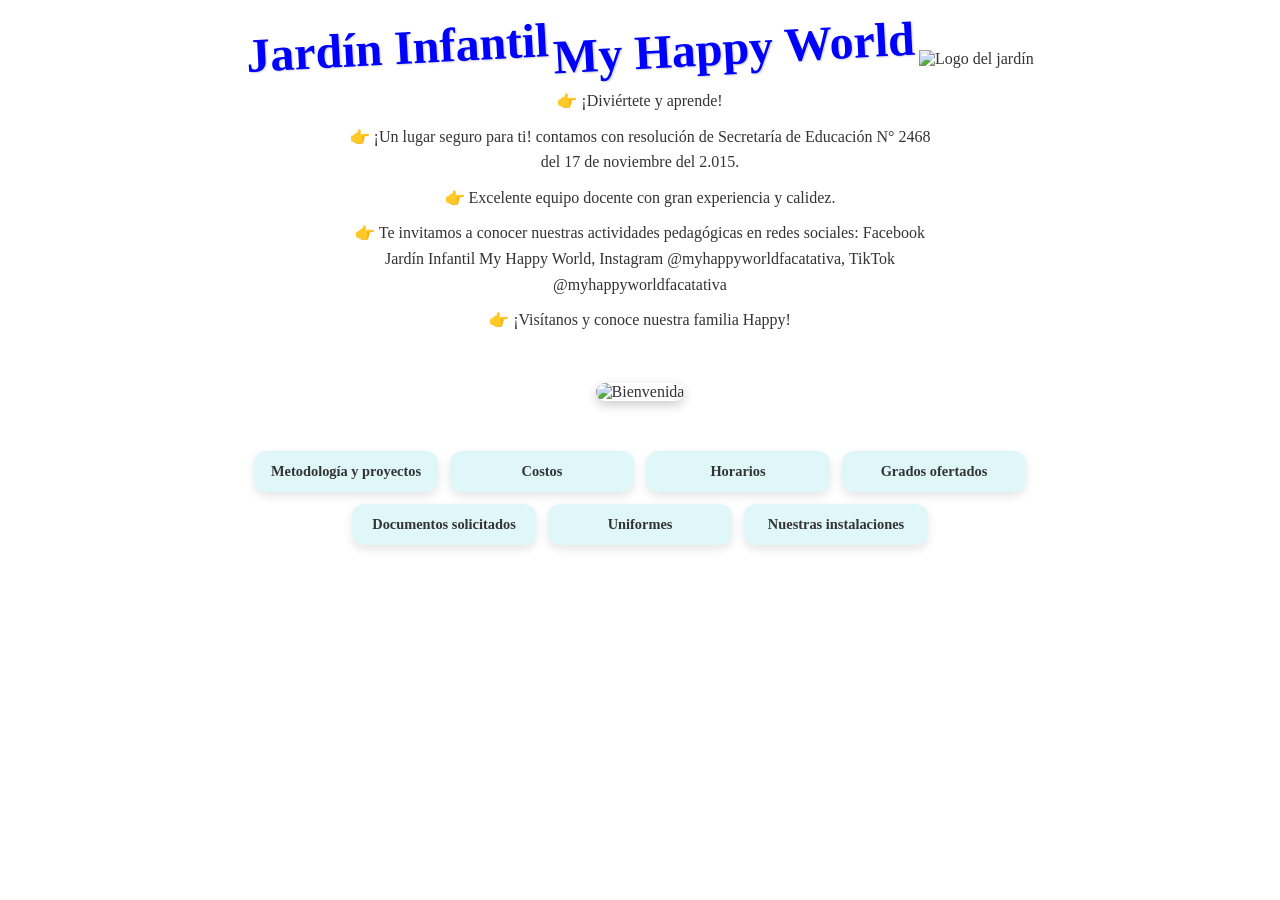
==== index.html @ 0f5d28e3 "Actualizo contenido" ====
<!DOCTYPE html>
<html lang="es">
<head>
  <meta charset="UTF-8" />
  <meta name="viewport" content="width=device-width, initial-scale=1.0"/>
  <title>Jardín Infantil My Happy World</title>

  <!-- Favicons -->
  <link rel="icon" type="image/png" sizes="32x32" href="img/logo.png">
  <link rel="icon" type="image/png" sizes="16x16" href="img/logo.png">
  <link rel="apple-touch-icon" sizes="180x180" href="img/logo.png">

  <!-- Estilos base -->
  <link rel="stylesheet" href="stile.css">
  

  <style>
    body {
      margin: 0;
      font-family: fantasy;
      color: #333;
      text-align: center;
    }

    header {
      padding: 20px;
    }

    .arco {
      font-size: 2.2em;
      font-weight: bold;
      margin-top: 20px;
      display: inline-block;
      transform: rotate(-3deg);
      color: #0000ff;
      text-shadow: 1px 1px 2px rgba(0,0,0,0.2);
    }

    .logo {
      width: 120px;
      margin: 10px auto;
    }

    .info {
      max-width: 600px;
      margin: 0 auto 30px;
      padding: 0 20px;
      font-size: 1em;
      line-height: 1.6;
    }

    .info p {
      margin: 10px 0;
    }

    .info p::before {
      content: "👉 ";
      color: #4CAF50;
    }

    .grid-section {
      display: flex;
      flex-wrap: wrap;
      justify-content: center;
      gap: 12px;
      margin: 30px auto;
      max-width: 800px;
      padding: 0 10px;
    }

    .grid-item {
      background: #e0f7fa;
      border-radius: 12px;
      padding: 12px;
      width: 140px;
      font-size: 0.9em;
      font-weight: bold;
      cursor: pointer;
      box-shadow: 0 4px 10px rgba(0,0,0,0.1);
      transition: transform 0.2s;
    }

    .grid-item:hover {
      transform: scale(1.05);
      background: #b2ebf2;
    }

    .center-image {
      width: 100%;
      max-width: 300px;
      margin: 20px auto;
      border-radius: 12px;
      box-shadow: 0 4px 12px rgba(0,0,0,0.2);
    }

    /* Modal de imágenes */
    .image-modal, .modal {
      display: none;
      position: fixed;
      inset: 0;
      background: rgba(0,0,0,0.85);
      justify-content: center;
      align-items: center;
      z-index: 2000;
    }

    .image-modal-content {
      position: relative;
      background: #fff;
      padding: 20px;
      border-radius: 12px;
      max-width: 90%;
      max-height: 90%;
      overflow: auto;
    }

    .image-modal-content img {
      max-width: 100%;
      margin-bottom: 12px;
      border-radius: 8px;
    }

    .close-img-btn, .close-btn {
      position: absolute;
      top: 10px;
      right: 10px;
      font-size: 22px;
      background: #656565;
      color: white;
      border: none;
      border-radius: 50%;
      width: 36px;
      height: 36px;
      cursor: pointer;
      z-index: 1101;
    }

    .modal-content {
      position: relative;
      background: #000;
      border-radius: 16px;
      overflow: hidden;
      width: 360px;
      height: 640px;
      box-shadow: 0 8px 25px rgba(0,0,0,0.6);
    }

    .modal-content video {
      width: 100%;
      height: 100%;
      object-fit: cover;
      display: block;
      pointer-events: none;
    }

    .sound-btn {
      position: absolute;
      bottom: 20px;
      left: 50%;
      transform: translateX(-50%);
      background: rgba(255,255,255,0.9);
      color: #000;
      border: none;
      padding: 12px 22px;
      border-radius: 22px;
      font-size: 15px;
      font-weight: 700;
      cursor: pointer;
      box-shadow: 0 4px 12px rgba(0,0,0,0.4);
      transition: transform 0.2s, background 0.3s, color 0.3s;
      z-index: 1101;
    }

    .sound-btn:hover {
      transform: translateX(-50%) scale(1.05);
      background: rgba(0,200,0,0.85);
      color: #fff;
    }

    @media (min-width: 768px) {
      .grid-item {
        width: 160px;
      }
      .arco {
        font-size: 3em;
      }
    }
  </style>
</head>
<body>

  <!-- Modal con el video -->
  <div id="promoModal" class="modal">
    <div class="modal-content">
      <button class="close-btn" id="closeModal">&times;</button>
      <video id="promoVideo" muted playsinline>
        <source src="videos/promo.mp4" type="video/mp4">
        Tu navegador no soporta videos HTML5.
      </video>
      <button id="soundBtn" class="sound-btn">🔊 Activar sonido</button>
    </div>
  </div>

  <!-- Título en arco -->
  <div class="arco">Jardín Infantil</div>
  <div class="arco">My Happy World</div>

  <!-- Logo -->
  <img src="img/logo.png" alt="Logo del jardín" class="logo">

  <!-- Información -->
  <div class="info">
    <p>¡Diviértete y aprende!</p>
    <p>¡Un lugar seguro para ti! contamos con resolución de Secretaría de Educación N° 2468 del 17 de noviembre del 2.015.</p>
    <p>Excelente equipo docente con gran experiencia y calidez.</p>
    <p>Te invitamos a conocer nuestras actividades pedagógicas en redes sociales: Facebook Jardín Infantil My Happy World, Instagram @myhappyworldfacatativa, TikTok @myhappyworldfacatativa</p>
    <p>¡Visítanos y conoce nuestra familia Happy!</p>
  </div>

  <!-- Imagen central -->
  <img src="img/welcome.jpg" alt="Bienvenida" class="center-image">

  <!-- Recuadros -->
  <div class="grid-section">
    <div class="grid-item" onclick="showImages(['img/metod.jpg','img/proyect.jpg'])">Metodología y proyectos</div>
    <div class="grid-item" onclick="showImages(['img/cost-matri.jpg','img/cost-mens.jpg'])">Costos</div>
    <div class="grid-item" onclick="showImages(['img/horarios.jpg'])">Horarios</div>
    <div class="grid-item" onclick="showImages(['img/grados.jpg'])">Grados ofertados</div>
    <div class="grid-item" onclick="showImages(['img/doc-soli.jpg'])">Documentos solicitados</div>
    <div class="grid-item" onclick="showImages(['img/uniform.jpg'])">Uniformes</div>
    <div class="grid-item" onclick="showImages(['img/insta.png'])">Nuestras instalaciones</div>
  </div>

  <!-- Modal de imágenes -->
  <div id="imageModal" class="image-modal">
    <div class="image-modal-content" id="imageContainer">
      <button class="close-img-btn" onclick="closeImageModal()">×</button>
    </div>
  </div>
  <!-- Script para mostrar imágenes -->
  <script>
    const modal = document.getElementById("promoModal");
    const video = document.getElementById("promoVideo");
    const closeBtn = document.getElementById("closeModal");
    const soundBtn = document.getElementById("soundBtn");

    // Mostrar modal y reproducir video después de 2 segundos
    window.addEventListener("load", () => {
      setTimeout(() => {
        modal.style.display = "flex";
        video.play().catch(err => {
          console.log("El navegador bloqueó el autoplay:", err);
        });
      }, 2000);
    });

    // Activar sonido
    soundBtn.addEventListener("click", () => {
      video.muted = false;
      video.play();
      soundBtn.style.display = "none";
    });

    // Cerrar modal al terminar video
    video.addEventListener("ended", () => {
      modal.style.display = "none";
      video.pause();
    });

    // Cerrar modal con la "X"
    closeBtn.addEventListener("click", () => {
      modal.style.display = "none";
      video.pause();
    });
    function showImages(imagePaths) {
      const container = document.getElementById("imageContainer");
      container.innerHTML = '<button class="close-img-btn" onclick="closeImageModal()">×</button>';
      imagePaths.forEach(path => {
        const img = document.createElement("img");
        img.src = path;
        container.appendChild(img);
      });
      document.getElementById("imageModal").style.display = "flex";
    }

    function closeImageModal() {
      document.getElementById("imageModal").style.display = "none";
    }
  </script>

</body>
</html>
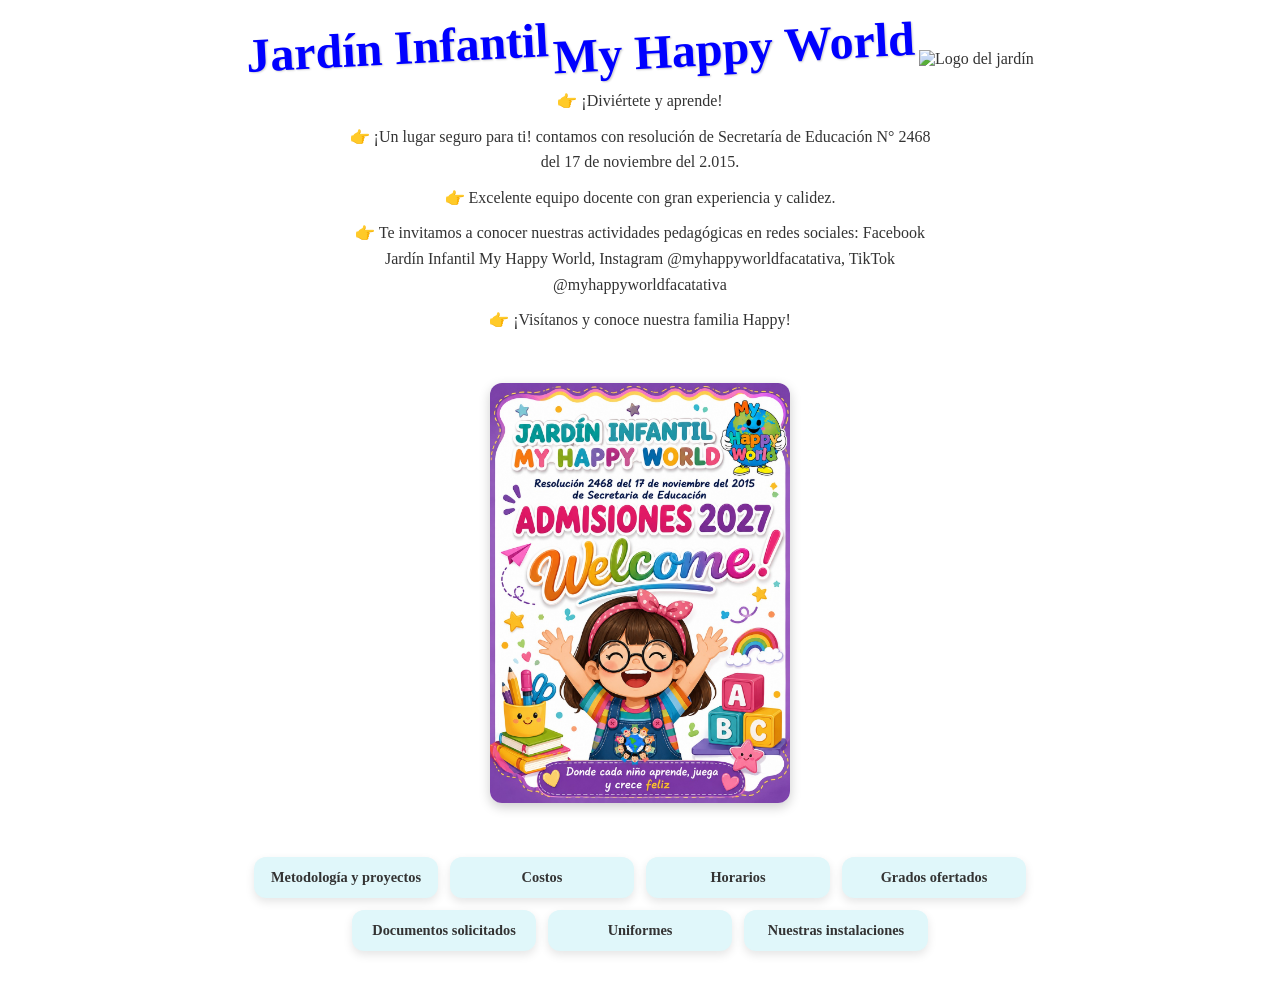
==== commit ed2db20a: "Actualización en la sección de admisiones" ====
--- a/index.html
+++ b/index.html
@@ -244,45 +244,6 @@
     const closeBtn = document.getElementById("closeModal");
     const soundBtn = document.getElementById("soundBtn");
 
-    // Mostrar modal y reproducir video después de 2 segundos
-    window.addEventListener("load", () => {
-      setTimeout(() => {
-        modal.style.display = "flex";
-        video.play().catch(err => {
-          console.log("El navegador bloqueó el autoplay:", err);
-        });
-      }, 2000);
-    });
-
-    // Activar sonido
-    soundBtn.addEventListener("click", () => {
-      video.muted = false;
-      video.play();
-      soundBtn.style.display = "none";
-    });
-
-    // Cerrar modal al terminar video
-    video.addEventListener("ended", () => {
-      modal.style.display = "none";
-      video.pause();
-    });
-
-    // Cerrar modal con la "X"
-    closeBtn.addEventListener("click", () => {
-      modal.style.display = "none";
-      video.pause();
-    });
-    function showImages(imagePaths) {
-      const container = document.getElementById("imageContainer");
-      container.innerHTML = '<button class="close-img-btn" onclick="closeImageModal()">×</button>';
-      imagePaths.forEach(path => {
-        const img = document.createElement("img");
-        img.src = path;
-        container.appendChild(img);
-      });
-      document.getElementById("imageModal").style.display = "flex";
-    }
-
     function closeImageModal() {
       document.getElementById("imageModal").style.display = "none";
     }
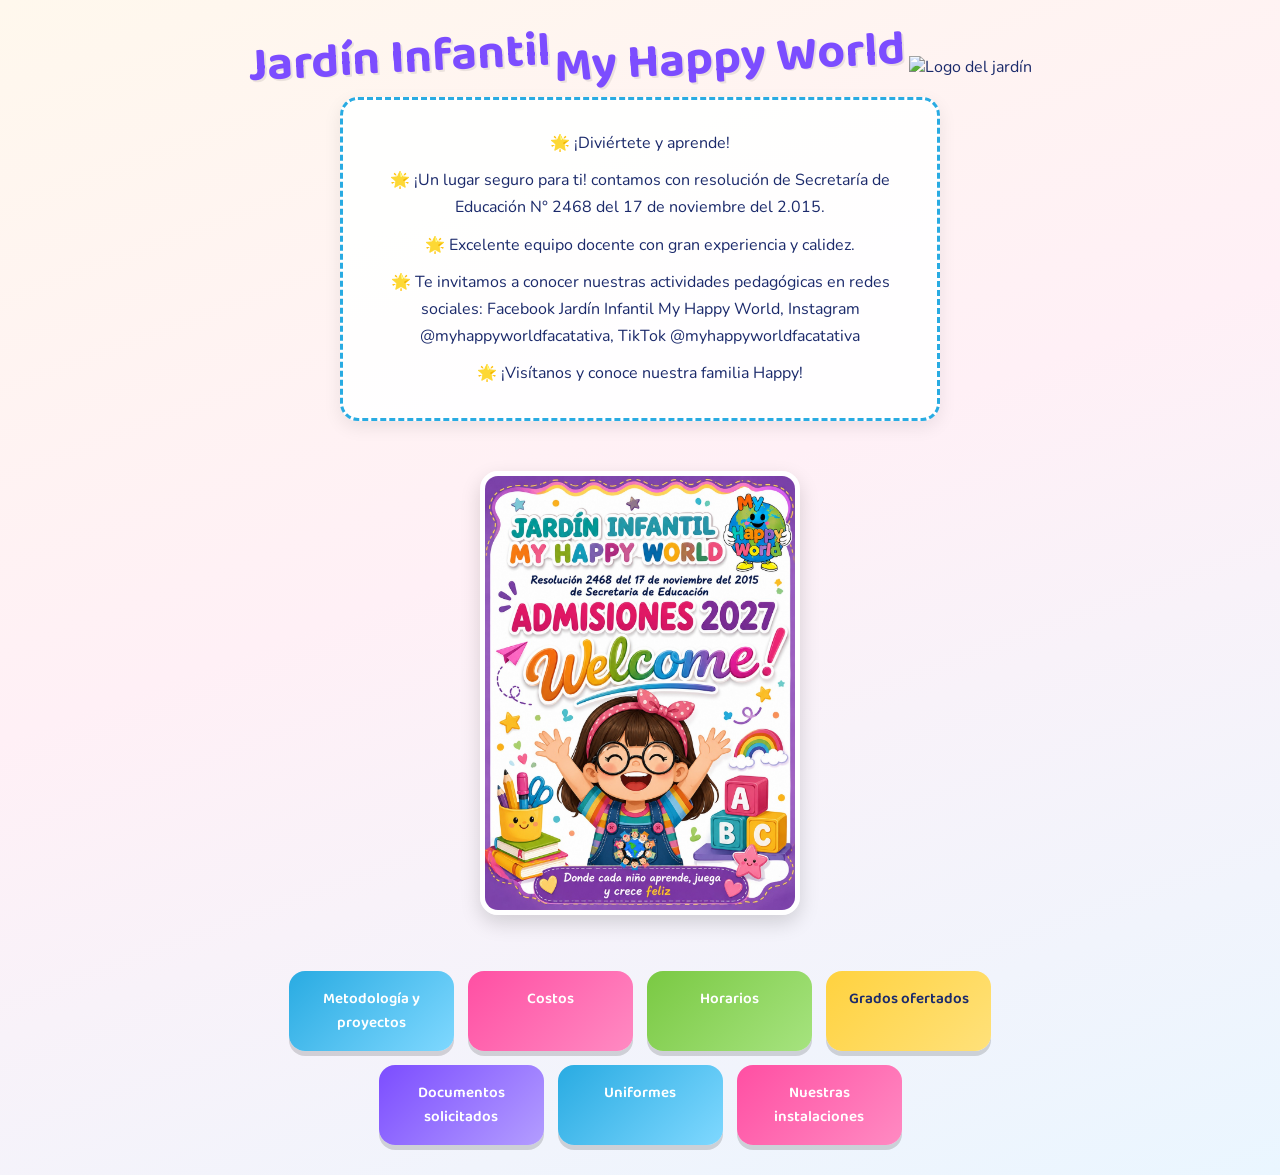
==== commit 692211f3: "Actualización en la sección de admisiones" ====
--- a/index.html
+++ b/index.html
@@ -13,103 +13,126 @@
   <!-- Estilos base -->
   <link rel="stylesheet" href="stile.css">
   
+  <!-- ➕ NUEVO: Tipografías Google Fonts -->
+<link rel="preconnect" href="https://fonts.googleapis.com">
+<link rel="preconnect" href="https://fonts.gstatic.com" crossorigin>
+<link href="https://fonts.googleapis.com/css2?family=Baloo+2:wght@600;700;800&family=Nunito:wght@400;600;700;800&display=swap" rel="stylesheet">
 
   <style>
     body {
-      margin: 0;
-      font-family: fantasy;
-      color: #333;
+      color: var(--color-navy);
       text-align: center;
     }
 
-    header {
-      padding: 20px;
-    }
-
+    /* ---- Título en arco ---- */
     .arco {
+      font-family: var(--font-title);
       font-size: 2.2em;
-      font-weight: bold;
+      font-weight: 700;
       margin-top: 20px;
       display: inline-block;
       transform: rotate(-3deg);
-      color: #0000ff;
-      text-shadow: 1px 1px 2px rgba(0,0,0,0.2);
-    }
+      color: var(--color-purple);
+      text-shadow: 2px 2px 0 rgba(0,0,0,0.08);
+      transition: transform 0.3s ease;
+    }
+
+    .arco:hover { transform: rotate(0deg) scale(1.03); }
 
     .logo {
       width: 120px;
       margin: 10px auto;
-    }
+      transition: transform 0.3s ease;
+    }
+    .logo:hover { transform: scale(1.08) rotate(-4deg); }
 
     .info {
       max-width: 600px;
       margin: 0 auto 30px;
-      padding: 0 20px;
+      padding: 20px;
       font-size: 1em;
-      line-height: 1.6;
-    }
-
-    .info p {
-      margin: 10px 0;
-    }
-
-    .info p::before {
-      content: "👉 ";
-      color: #4CAF50;
-    }
-
+      line-height: 1.7;
+      border: 3px dashed var(--color-blue);
+    }
+
+    .info p { margin: 10px 0; }
+    .info p::before { content: "🌟 "; }
+
+    /* ---- Recuadros de navegación ---- */
     .grid-section {
       display: flex;
       flex-wrap: wrap;
       justify-content: center;
-      gap: 12px;
+      gap: 14px;
       margin: 30px auto;
       max-width: 800px;
       padding: 0 10px;
     }
 
     .grid-item {
-      background: #e0f7fa;
-      border-radius: 12px;
-      padding: 12px;
-      width: 140px;
-      font-size: 0.9em;
-      font-weight: bold;
+      font-family: var(--font-title);
+      background: linear-gradient(135deg, var(--color-blue), #7fd8ff);
+      color: white;
+      border-radius: 16px;
+      padding: 16px 12px;
+      width: 150px;
+      font-size: 0.95em;
+      font-weight: 600;
       cursor: pointer;
-      box-shadow: 0 4px 10px rgba(0,0,0,0.1);
-      transition: transform 0.2s;
-    }
+      box-shadow: 0 5px 0 rgba(0,0,0,0.15);
+      transition: transform 0.2s ease, box-shadow 0.2s ease, background 0.3s ease;
+    }
+
+    /* Colorea cada recuadro con un color distinto de la paleta */
+    .grid-item:nth-child(2) { background: linear-gradient(135deg, var(--color-pink), #ff8ac2); }
+    .grid-item:nth-child(3) { background: linear-gradient(135deg, var(--color-green), #a6e37f); }
+    .grid-item:nth-child(4) { background: linear-gradient(135deg, var(--color-yellow), #ffe17a); color: var(--color-navy); }
+    .grid-item:nth-child(5) { background: linear-gradient(135deg, var(--color-purple), #b39dff); }
+    .grid-item:nth-child(6) { background: linear-gradient(135deg, var(--color-blue), #7fd8ff); }
+    .grid-item:nth-child(7) { background: linear-gradient(135deg, var(--color-pink), #ff8ac2); }
 
     .grid-item:hover {
-      transform: scale(1.05);
-      background: #b2ebf2;
+      animation: bounce 0.5s ease;
+      box-shadow: 0 2px 0 rgba(0,0,0,0.15);
+    }
+
+    .grid-item:active { transform: translateY(3px); box-shadow: 0 2px 0 rgba(0,0,0,0.15); }
+
+    @keyframes bounce {
+      0%, 100% { transform: translateY(0) scale(1); }
+      30% { transform: translateY(-10px) scale(1.06); }
+      60% { transform: translateY(2px) scale(0.98); }
     }
 
     .center-image {
       width: 100%;
-      max-width: 300px;
+      max-width: 320px;
       margin: 20px auto;
-      border-radius: 12px;
-      box-shadow: 0 4px 12px rgba(0,0,0,0.2);
-    }
-
-    /* Modal de imágenes */
-    .image-modal, .modal {
+      border-radius: 18px;
+      border: 5px solid white;
+      box-shadow: 0 8px 20px rgba(0,0,0,0.15);
+      transition: transform 0.3s ease;
+    }
+    .center-image:hover { transform: scale(1.03); }
+
+    /* ---- Modal de imágenes (ahora usado también para el collage) ---- */
+    .image-modal {
       display: none;
       position: fixed;
       inset: 0;
-      background: rgba(0,0,0,0.85);
+      background: rgba(27, 42, 107, 0.85); /* navy translúcido en vez de negro puro */
       justify-content: center;
       align-items: center;
       z-index: 2000;
+      padding: 16px;
     }
 
     .image-modal-content {
       position: relative;
       background: #fff;
-      padding: 20px;
-      border-radius: 12px;
-      max-width: 90%;
+      padding: 24px;
+      border-radius: 18px;
+      max-width: 92%;
       max-height: 90%;
       overflow: auto;
     }
@@ -117,89 +140,75 @@
     .image-modal-content img {
       max-width: 100%;
       margin-bottom: 12px;
-      border-radius: 8px;
-    }
-
-    .close-img-btn, .close-btn {
+      border-radius: 12px;
+    }
+
+    .close-img-btn {
       position: absolute;
       top: 10px;
       right: 10px;
       font-size: 22px;
-      background: #656565;
+      background: var(--color-pink);
       color: white;
       border: none;
       border-radius: 50%;
-      width: 36px;
-      height: 36px;
+      width: 38px;
+      height: 38px;
       cursor: pointer;
       z-index: 1101;
-    }
-
-    .modal-content {
-      position: relative;
-      background: #000;
-      border-radius: 16px;
-      overflow: hidden;
-      width: 360px;
-      height: 640px;
-      box-shadow: 0 8px 25px rgba(0,0,0,0.6);
-    }
-
-    .modal-content video {
-      width: 100%;
-      height: 100%;
-      object-fit: cover;
-      display: block;
-      pointer-events: none;
-    }
-
-    .sound-btn {
-      position: absolute;
-      bottom: 20px;
-      left: 50%;
-      transform: translateX(-50%);
-      background: rgba(255,255,255,0.9);
-      color: #000;
-      border: none;
-      padding: 12px 22px;
-      border-radius: 22px;
-      font-size: 15px;
-      font-weight: 700;
-      cursor: pointer;
-      box-shadow: 0 4px 12px rgba(0,0,0,0.4);
-      transition: transform 0.2s, background 0.3s, color 0.3s;
-      z-index: 1101;
-    }
-
-    .sound-btn:hover {
-      transform: translateX(-50%) scale(1.05);
-      background: rgba(0,200,0,0.85);
-      color: #fff;
+      transition: transform 0.2s ease, background 0.2s ease;
+    }
+    .close-img-btn:hover { transform: scale(1.1) rotate(90deg); background: var(--color-purple); }
+
+    /* ➕ NUEVO: Collage de uniformes (dos mitades, izquierda/derecha) */
+    .uniform-collage {
+      display: grid;
+      grid-template-columns: 1fr 1fr;
+      gap: 12px;
+      width: min(85vw, 720px);
+      margin-top: 10px;
+    }
+
+    .uniform-half {
+      height: 420px;
+      background-size: cover;
+      background-position: top center;
+      border-radius: 18px;
+      border: 5px solid white;
+      box-shadow: 0 6px 18px rgba(0,0,0,0.25);
+      transition: transform 0.3s ease, box-shadow 0.3s ease;
+    }
+
+    .uniform-half:hover {
+      transform: scale(1.04) rotate(-1deg);
+      box-shadow: 0 10px 26px rgba(0,0,0,0.3);
+    }
+
+    .uniform-left  { border-color: var(--color-blue); }
+    .uniform-right { border-color: var(--color-pink); }
+
+    @media (max-width: 700px) {
+      .uniform-collage { grid-template-columns: 1fr; }
+      .uniform-half { height: 260px; }
     }
 
     @media (min-width: 768px) {
-      .grid-item {
-        width: 160px;
+      .grid-item { width: 165px; }
+      .arco { font-size: 3em; }
+    }
+
+    /* Respeta a usuarios que prefieren menos movimiento */
+    @media (prefers-reduced-motion: reduce) {
+      .grid-item:hover, .center-image:hover, .uniform-half:hover, .logo:hover, .arco:hover {
+        animation: none;
+        transform: none;
       }
-      .arco {
-        font-size: 3em;
-      }
     }
   </style>
+
 </head>
 <body>
 
-  <!-- Modal con el video -->
-  <div id="promoModal" class="modal">
-    <div class="modal-content">
-      <button class="close-btn" id="closeModal">&times;</button>
-      <video id="promoVideo" muted playsinline>
-        <source src="videos/promo.mp4" type="video/mp4">
-        Tu navegador no soporta videos HTML5.
-      </video>
-      <button id="soundBtn" class="sound-btn">🔊 Activar sonido</button>
-    </div>
-  </div>
 
   <!-- Título en arco -->
   <div class="arco">Jardín Infantil</div>
@@ -227,7 +236,7 @@
     <div class="grid-item" onclick="showImages(['img/horarios.jpg'])">Horarios</div>
     <div class="grid-item" onclick="showImages(['img/grados.jpg'])">Grados ofertados</div>
     <div class="grid-item" onclick="showImages(['img/doc-soli.jpg'])">Documentos solicitados</div>
-    <div class="grid-item" onclick="showImages(['img/uniform.jpg'])">Uniformes</div>
+    <div class="grid-item" onclick="showUniformCollage()">Uniformes</div>
     <div class="grid-item" onclick="showImages(['img/insta.png'])">Nuestras instalaciones</div>
   </div>
 
@@ -239,15 +248,40 @@
   </div>
   <!-- Script para mostrar imágenes -->
   <script>
-    const modal = document.getElementById("promoModal");
-    const video = document.getElementById("promoVideo");
-    const closeBtn = document.getElementById("closeModal");
-    const soundBtn = document.getElementById("soundBtn");
-
+    // ❌ ELIMINADO: todo el bloque de const modal/video/closeBtn/soundBtn,
+    // el listener "load" que abría el video a los 2s, el listener "ended",
+    // el listener de soundBtn y el listener de closeBtn. Ya no existen
+    // esos elementos en el HTML, así que ese código sobraba por completo.
+
+    // ✅ Se mantiene igual: abre el modal genérico con una o más imágenes
+    function showImages(imagePaths) {
+      const container = document.getElementById("imageContainer");
+      container.innerHTML = '<button class="close-img-btn" onclick="closeImageModal()">×</button>';
+      imagePaths.forEach(path => {
+        const img = document.createElement("img");
+        img.src = path;
+        container.appendChild(img);
+      });
+      document.getElementById("imageModal").style.display = "flex";
+    }
+
+    // ➕ NUEVO: collage de uniformes (uniform.jpg a la izquierda, uniform2.jpg a la derecha)
+    function showUniformCollage() {
+      const container = document.getElementById("imageContainer");
+      container.innerHTML = `
+        <button class="close-img-btn" onclick="closeImageModal()">×</button>
+        <div class="uniform-collage">
+          <div class="uniform-half uniform-left" style="background-image:url('img/uniform.jpg')"></div>
+          <div class="uniform-half uniform-right" style="background-image:url('img/uniform2.jpg')"></div>
+        </div>
+      `;
+      document.getElementById("imageModal").style.display = "flex";
+    }
+
+    // ✅ Se mantiene igual
     function closeImageModal() {
       document.getElementById("imageModal").style.display = "none";
     }
   </script>
-
 </body>
 </html>
--- a/stile.css
+++ b/stile.css
@@ -0,0 +1,49 @@
+/* Estilos generales — My Happy World */
+:root {
+  --color-purple: #7C4DFF;
+  --color-purple-dark: #5B2EBD;
+  --color-pink: #FF4FA3;
+  --color-blue: #29ABE2;
+  --color-green: #7AC943;
+  --color-yellow: #FFD23F;
+  --color-navy: #1B2A6B;
+  --color-cream: #FFF8ED;
+  --font-title: 'Baloo 2', cursive;
+  --font-body: 'Nunito', sans-serif;
+}
+
+* { box-sizing: border-box; }
+
+body {
+  margin: 0;
+  font-family: var(--font-body);
+  background: linear-gradient(160deg, var(--color-cream) 0%, #FFF0F6 45%, #EAF6FF 100%);
+  min-height: 100vh;
+}
+
+.info {
+  background: rgba(255, 255, 255, 0.92);
+  padding: 20px;
+  border-radius: 18px;
+  box-shadow: 0 6px 18px rgba(0,0,0,0.08);
+  font-family: var(--font-body);
+}
+
+header {
+  background: linear-gradient(120deg, var(--color-purple), var(--color-pink));
+  color: white;
+  padding: 20px;
+}
+
+h1 { margin: 0; font-family: var(--font-title); }
+main { padding: 20px; }
+
+img, video { max-width: 100%; height: auto; }
+
+@media (max-width: 600px) {
+  body { font-size: 14px; padding: 10px; }
+  header { padding: 15px; }
+  main { padding: 10px; }
+  h1 { font-size: 22px; }
+  h2 { font-size: 18px; }
+}
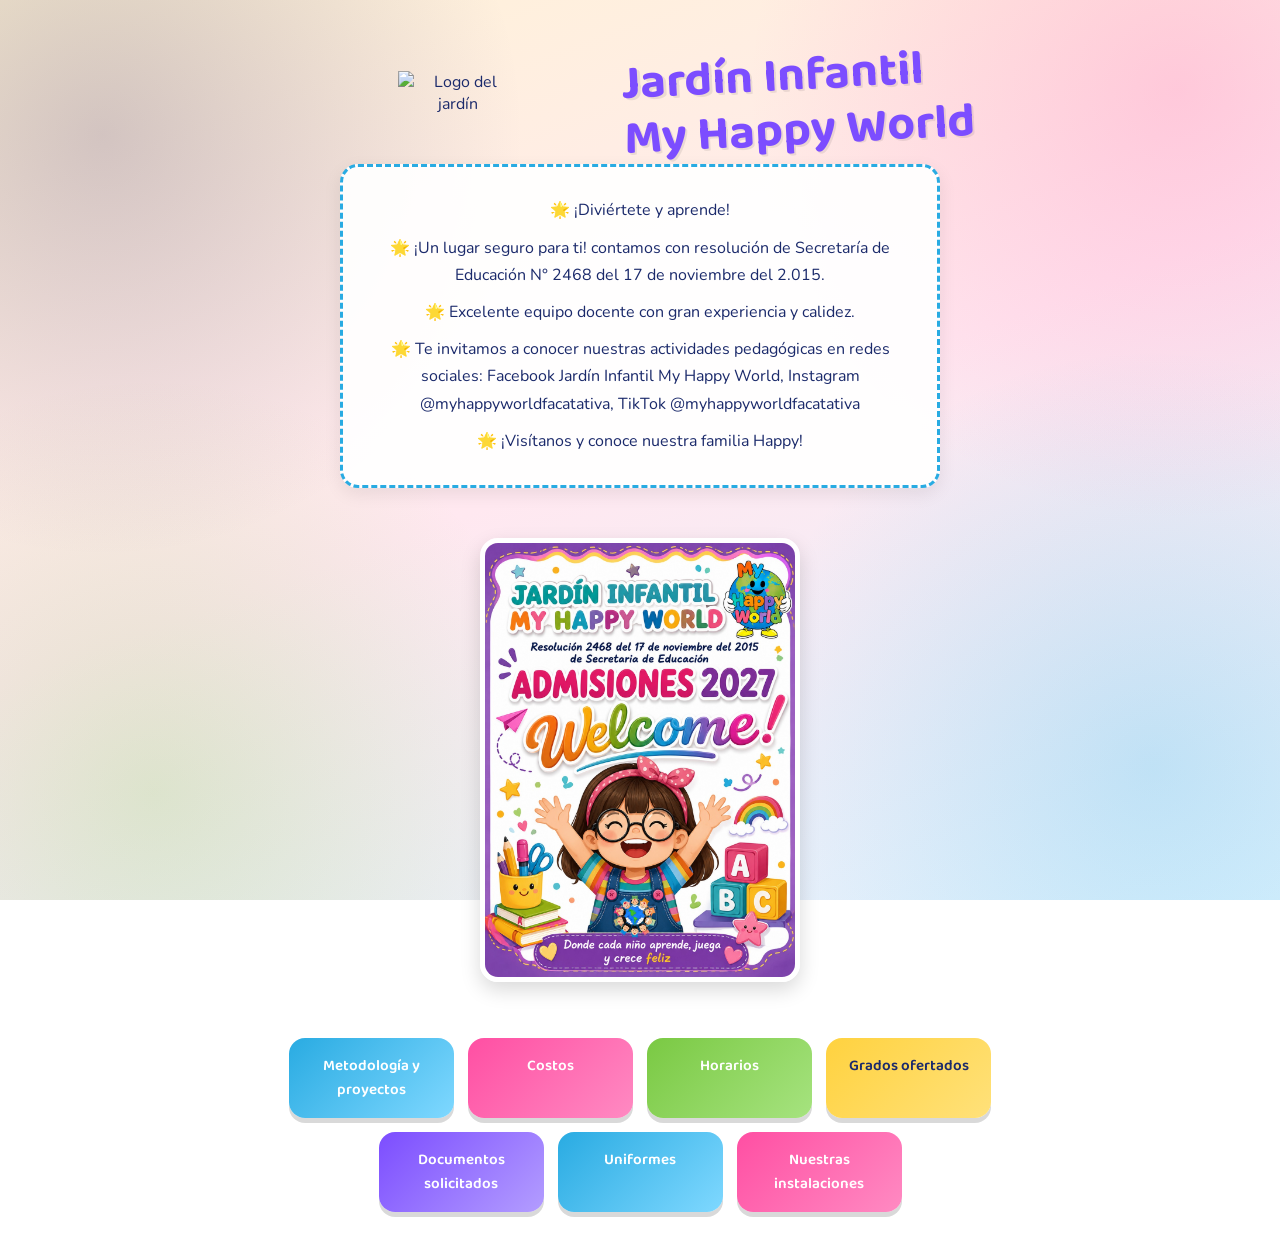
==== commit ed78af90: "Actualización en la sección de admisiones" ====
--- a/index.html
+++ b/index.html
@@ -211,11 +211,10 @@
 
 
   <!-- Título en arco -->
-  <div class="arco">Jardín Infantil</div>
-  <div class="arco">My Happy World</div>
-
-  <!-- Logo -->
-  <img src="img/logo.png" alt="Logo del jardín" class="logo">
+  <div class="hero-header">
+    <img src="img/logo.png" alt="Logo del jardín" class="logo">
+    <div class="arco">Jardín Infantil<br>My Happy World</div>
+  </div>
 
   <!-- Información -->
   <div class="info">
@@ -242,8 +241,9 @@
 
   <!-- Modal de imágenes -->
   <div id="imageModal" class="image-modal">
-    <div class="image-modal-content" id="imageContainer">
+    <div class="image-modal-content">
       <button class="close-img-btn" onclick="closeImageModal()">×</button>
+      <div class="image-modal-scroll" id="imageContainer"></div>
     </div>
   </div>
   <!-- Script para mostrar imágenes -->
@@ -254,9 +254,9 @@
     // esos elementos en el HTML, así que ese código sobraba por completo.
 
     // ✅ Se mantiene igual: abre el modal genérico con una o más imágenes
-    function showImages(imagePaths) {
+        function showImages(imagePaths) {
       const container = document.getElementById("imageContainer");
-      container.innerHTML = '<button class="close-img-btn" onclick="closeImageModal()">×</button>';
+      container.innerHTML = "";
       imagePaths.forEach(path => {
         const img = document.createElement("img");
         img.src = path;
@@ -269,7 +269,6 @@
     function showUniformCollage() {
       const container = document.getElementById("imageContainer");
       container.innerHTML = `
-        <button class="close-img-btn" onclick="closeImageModal()">×</button>
         <div class="uniform-collage">
           <div class="uniform-half uniform-left" style="background-image:url('img/uniform.jpg')"></div>
           <div class="uniform-half uniform-right" style="background-image:url('img/uniform2.jpg')"></div>
--- a/stile.css
+++ b/stile.css
@@ -17,8 +17,20 @@
 body {
   margin: 0;
   font-family: var(--font-body);
-  background: linear-gradient(160deg, var(--color-cream) 0%, #FFF0F6 45%, #EAF6FF 100%);
+  background:
+    radial-gradient(circle at 8%  15%, rgba(54, 39, 95, 0.22), transparent 30%),
+    radial-gradient(circle at 92% 10%, rgba(255,79,163,0.22), transparent 30%),
+    radial-gradient(circle at 12% 88%, rgba(122,201,67,0.22), transparent 30%),
+    radial-gradient(circle at 90% 85%, rgba(41,171,226,0.22), transparent 30%),
+    linear-gradient(160deg, #FFF3D6 0%, #FFE8F0 50%, #E3F4FF 100%);
+  background-repeat: no-repeat;
+  background-size: cover;
   min-height: 100vh;
+}
+
+/* El fondo fijo se ve mejor en escritorio; en móvil "scroll" rinde más */
+@media (min-width: 768px) {
+  body { background-attachment: fixed; }
 }
 
 .info {
@@ -35,6 +47,86 @@
   padding: 20px;
 }
 
+/* ➕ NUEVO: agrupa logo + título como una sola unidad visual */
+.hero-header {
+  display: flex;
+  flex-wrap: wrap;
+  align-items: center;
+  justify-content: center;
+  gap: 14px;
+  max-width: 700px;   /* 🔑 evita que el flex se estire en pantallas grandes */
+  margin: 0 auto;      /* centra el bloque completo en la página */
+  padding: 28px 16px 6px;
+}
+.arco {
+  font-family: var(--font-title);
+  font-size: 2em;
+  font-weight: 700;
+  line-height: 1.15;
+  display: inline-block;
+  transform: rotate(-3deg);
+  color: var(--color-purple);
+  text-shadow: 2px 2px 0 rgba(0,0,0,0.08);
+  transition: transform 0.3s ease;
+  /* ❌ quitar margin-top: 20px que tenía antes, ya lo controla .hero-header con gap */
+  margin: 0;
+  text-align: left;
+}
+.arco:hover { transform: rotate(0deg) scale(1.03); }
+
+.logo {
+  width: 110px;
+  /* ❌ quitar margin: 10px auto que tenía antes */
+  margin: 0;
+  transition: transform 0.3s ease;
+}
+.logo:hover { transform: scale(1.08) rotate(-4deg); }
+
+.image-modal-content {
+  position: relative;
+  background: #fff;
+  border-radius: 18px;
+  max-width: 92%;
+  max-height: 90%;
+  overflow: hidden;         /* 🔑 esta caja ya NO scrollea */
+  display: flex;
+  flex-direction: column;
+  padding: 0;
+}
+
+/* ➕ NUEVO: la caja que sí scrollea, separada del botón */
+.image-modal-scroll {
+  overflow: auto;
+  padding: 24px;
+  padding-top: 56px;        /* 🔑 deja espacio para que el botón nunca tape las fotos */
+}
+
+.close-img-btn {
+  position: absolute;
+  top: 12px;
+  right: 12px;                /* esquina superior izquierda, como pediste */
+  font-size: 22px;
+  background: var(--color-pink);
+  color: white;
+  border: none;
+  border-radius: 50%;
+  width: 38px;
+  height: 38px;
+  cursor: pointer;
+  z-index: 1101;
+  transition: transform 0.2s ease, background 0.2s ease;
+}
+.close-img-btn:hover { transform: scale(1.1) rotate(90deg); background: var(--color-purple); }
+
+@media (max-width: 500px) {
+  .hero-header { flex-direction: column; padding-top: 20px; }
+  .arco { text-align: center; font-size: 1.8em; }
+}
+
+@media (min-width: 768px) {
+  .arco { font-size: 2.8em; }
+}
+
 h1 { margin: 0; font-family: var(--font-title); }
 main { padding: 20px; }
 
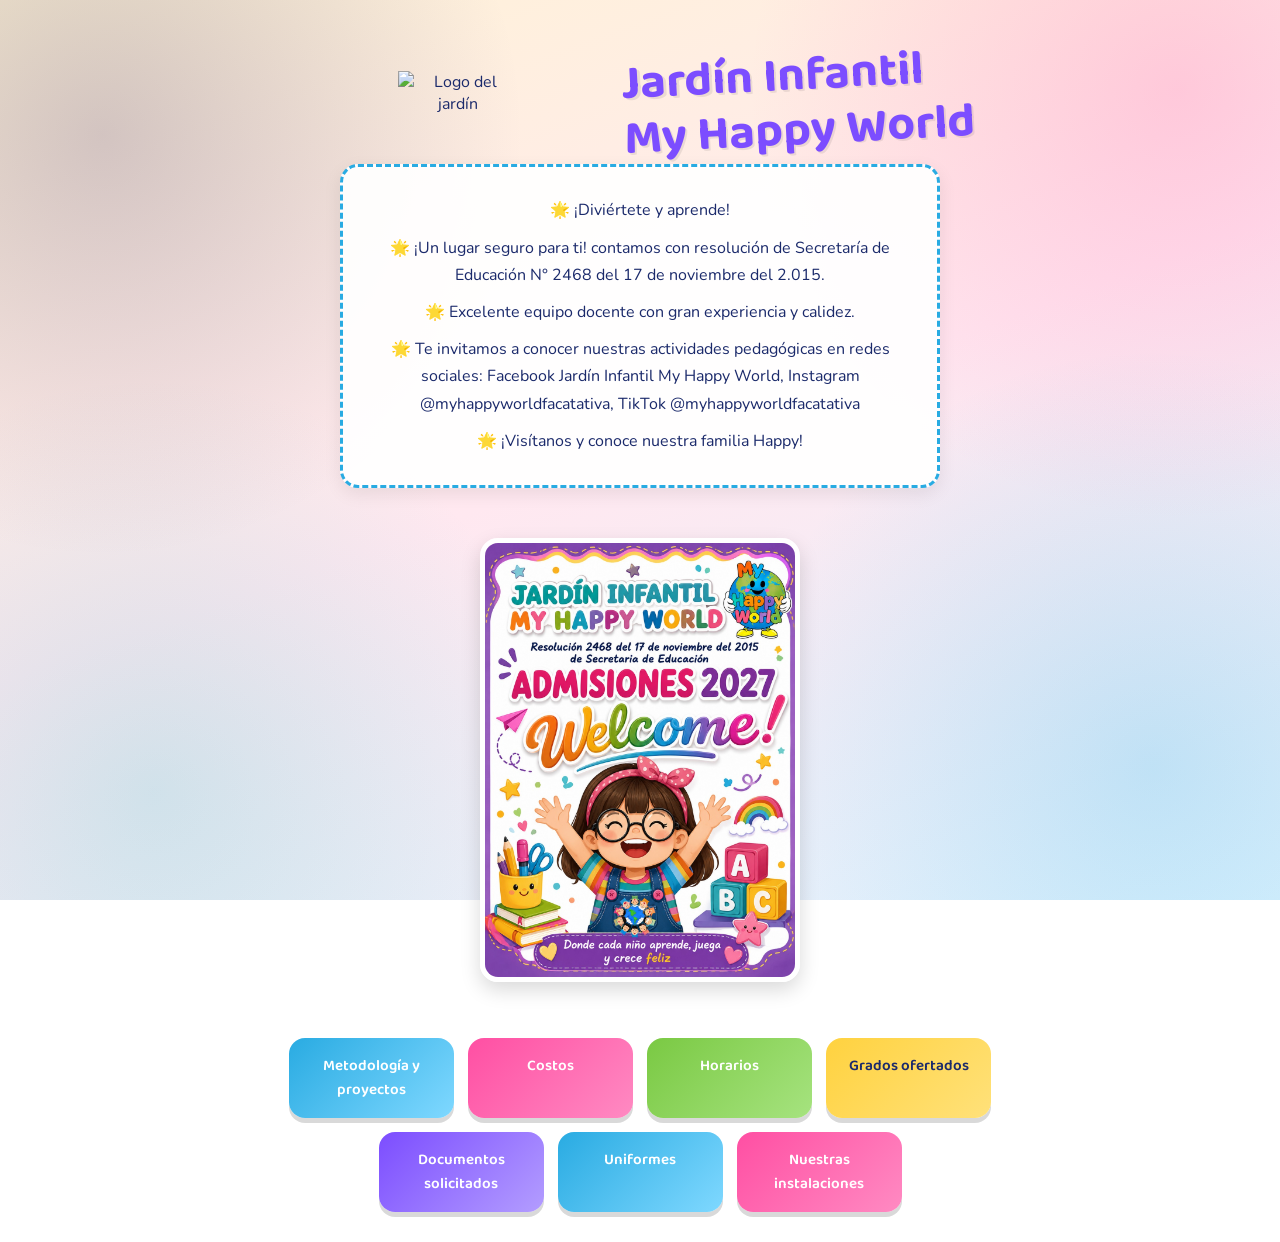
==== commit 6051638a: "Actualización en la sección de admisiones" ====
--- a/index.html
+++ b/index.html
@@ -235,7 +235,7 @@
     <div class="grid-item" onclick="showImages(['img/horarios.jpg'])">Horarios</div>
     <div class="grid-item" onclick="showImages(['img/grados.jpg'])">Grados ofertados</div>
     <div class="grid-item" onclick="showImages(['img/doc-soli.jpg'])">Documentos solicitados</div>
-    <div class="grid-item" onclick="showUniformCollage()">Uniformes</div>
+    <div class="grid-item" onclick="showImages(['img/uniform.jpg','img/uniform2.jpg'])">Uniformes</div>
     <div class="grid-item" onclick="showImages(['img/insta.png'])">Nuestras instalaciones</div>
   </div>
 
--- a/stile.css
+++ b/stile.css
@@ -20,7 +20,7 @@
   background:
     radial-gradient(circle at 8%  15%, rgba(54, 39, 95, 0.22), transparent 30%),
     radial-gradient(circle at 92% 10%, rgba(255,79,163,0.22), transparent 30%),
-    radial-gradient(circle at 12% 88%, rgba(122,201,67,0.22), transparent 30%),
+    radial-gradient(circle at 12% 88%, rgba(67, 192, 201, 0.22), transparent 30%),
     radial-gradient(circle at 90% 85%, rgba(41,171,226,0.22), transparent 30%),
     linear-gradient(160deg, #FFF3D6 0%, #FFE8F0 50%, #E3F4FF 100%);
   background-repeat: no-repeat;
